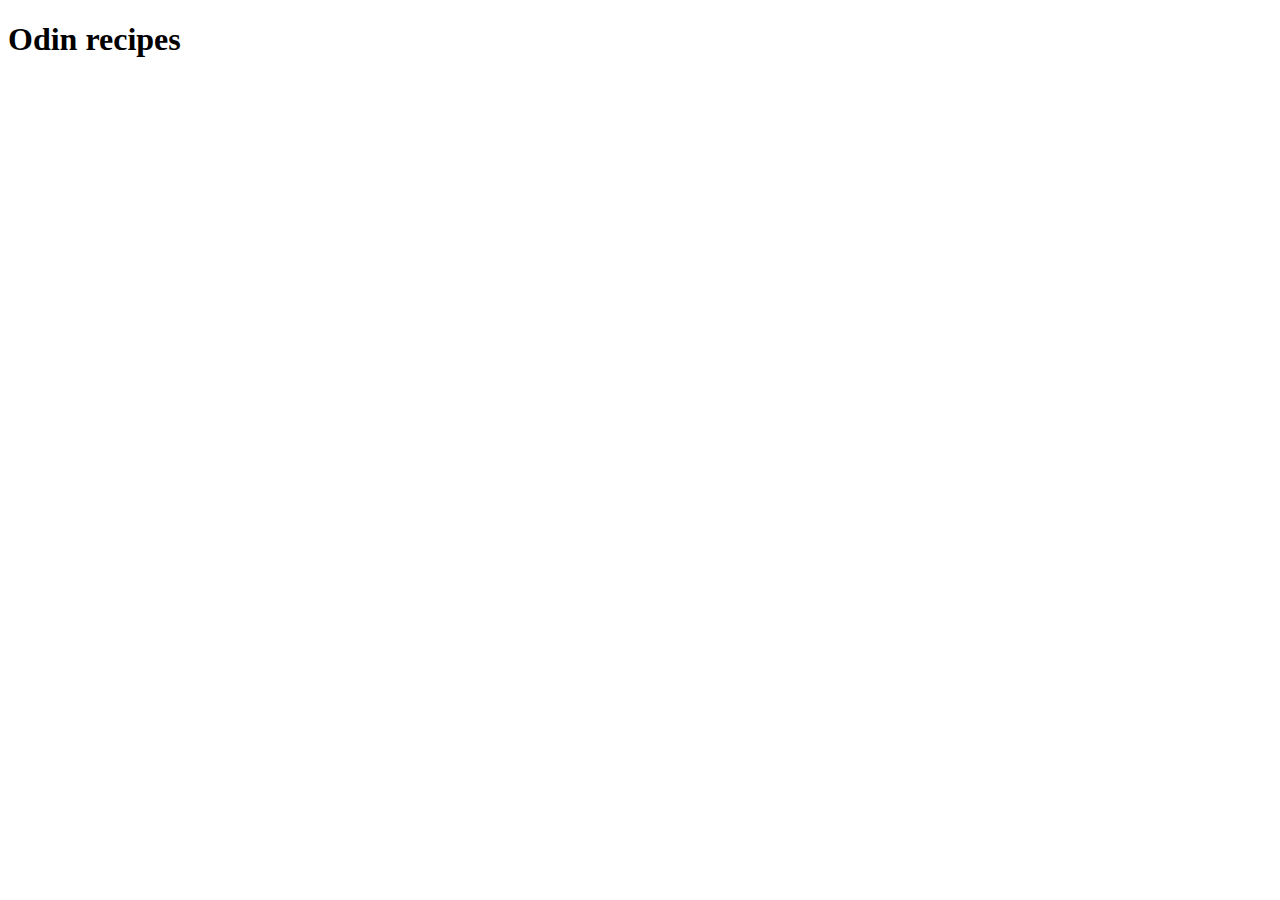
==== index.html @ 6e7e71f2 "Create basic site structure" ====
<!DOCTYPE html>
<html lang="en">

<head>
    <meta charset="UTF-8">
    <meta http-equiv="X-UA-Compatible" content="IE=edge">
    <meta name="viewport" content="width=device-width, initial-scale=1.0">
    <title>Odin Recipes</title>
</head>

<body>
    <h1>Odin recipes</h1>

</body>

</html>
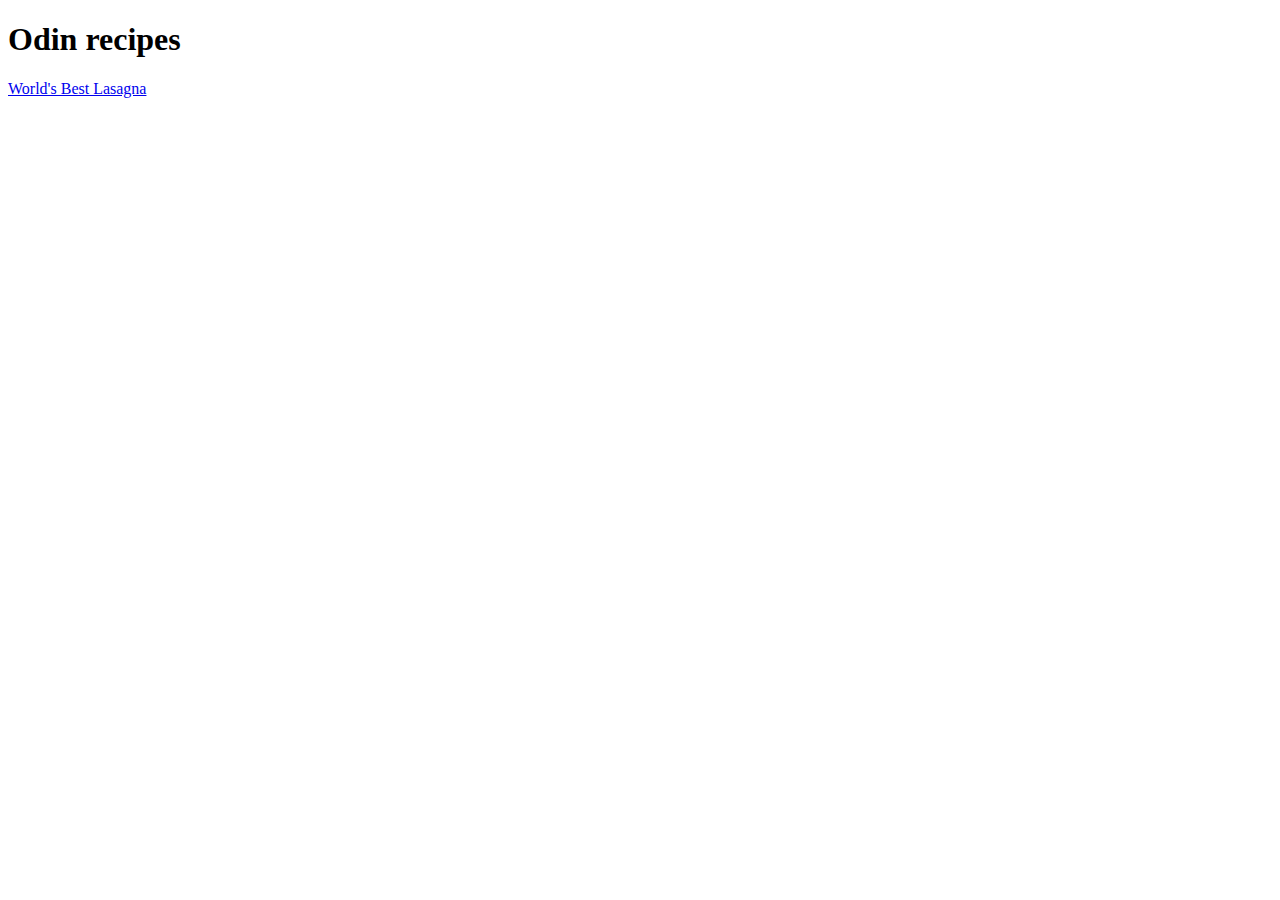
==== commit 1c5da00e: "Add lasagna link to index" ====
--- a/index.html
+++ b/index.html
@@ -10,7 +10,7 @@
 
 <body>
     <h1>Odin recipes</h1>
-
+    <a href="recipes/lasagna.html">World's Best Lasagna</a>
 </body>
 
 </html>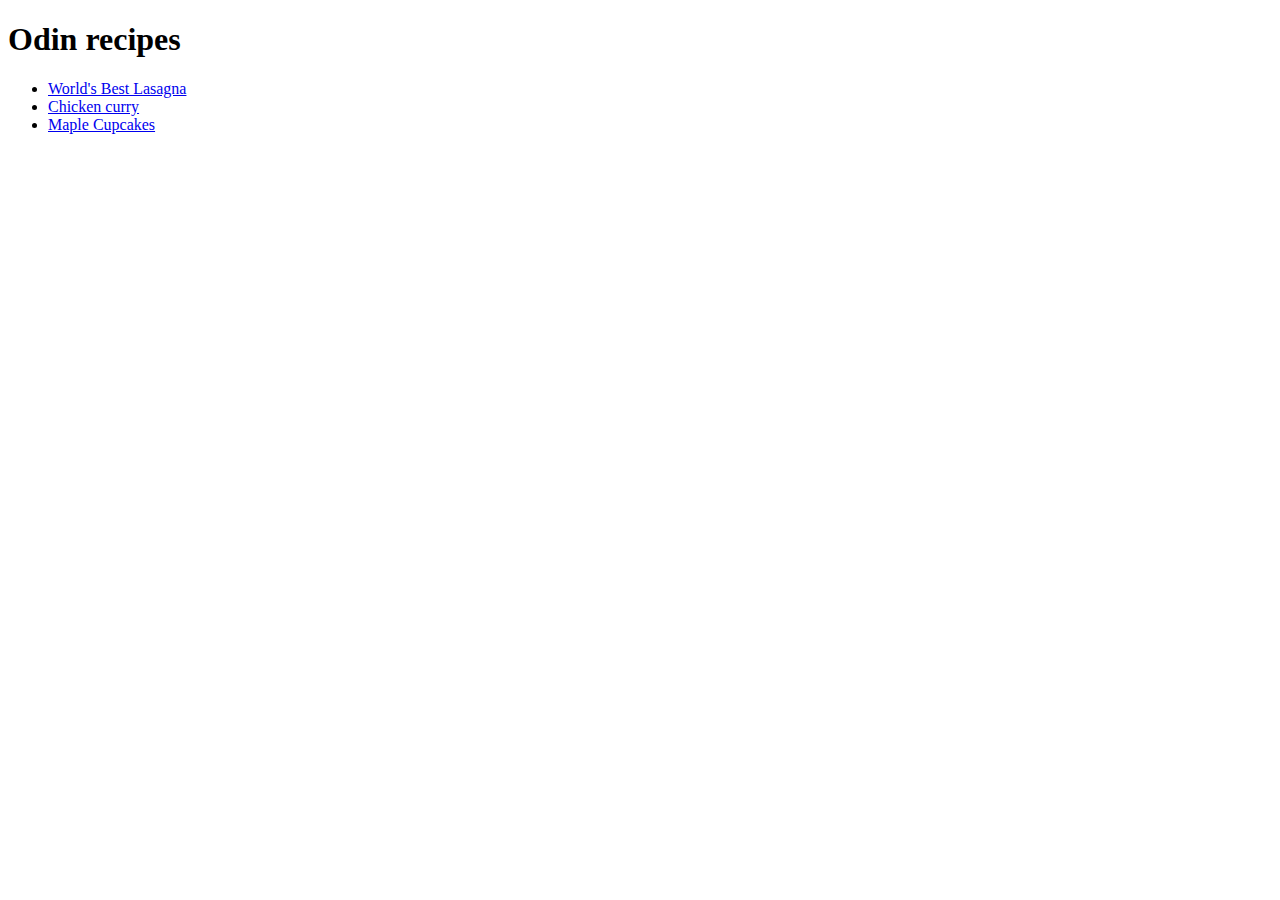
==== commit 48095d73: "Add new recipe links to index" ====
--- a/index.html
+++ b/index.html
@@ -10,7 +10,11 @@
 
 <body>
     <h1>Odin recipes</h1>
-    <a href="recipes/lasagna.html">World's Best Lasagna</a>
+    <ul>
+        <li><a href="recipes/lasagna.html">World's Best Lasagna</a></li>
+        <li><a href="recipes/chicken-lasagna.html">Chicken curry</a></li>
+        <li><a href="recipes/maple-cupcakes.html">Maple Cupcakes</a></li>
+    </ul>
 </body>
 
 </html>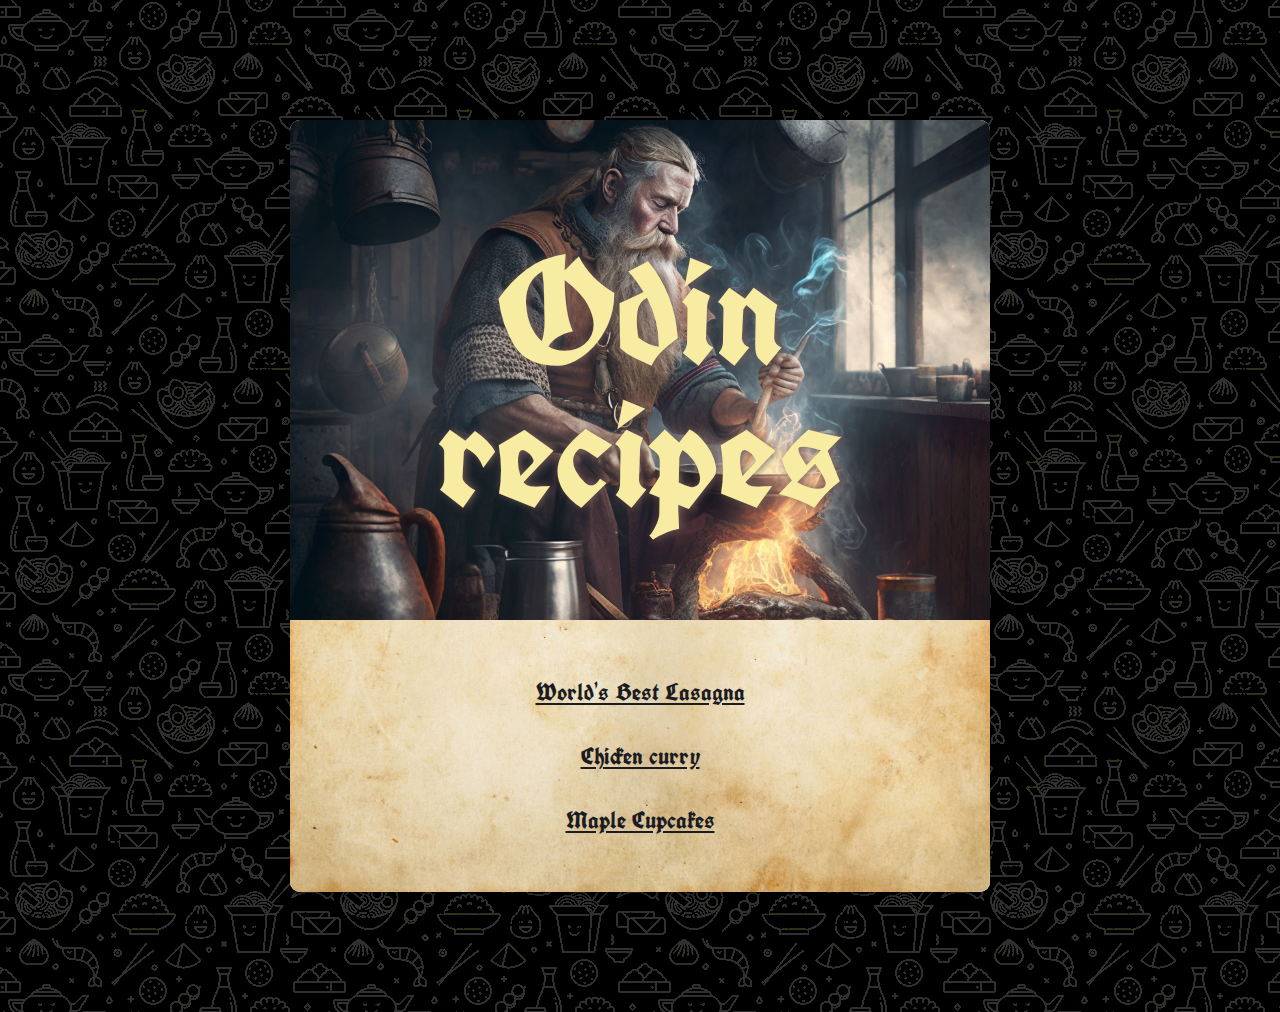
==== commit 1293ecd5: "Style index" ====
--- a/index.html
+++ b/index.html
@@ -5,16 +5,27 @@
     <meta charset="UTF-8">
     <meta http-equiv="X-UA-Compatible" content="IE=edge">
     <meta name="viewport" content="width=device-width, initial-scale=1.0">
+    <link rel="stylesheet" href="style.css">
     <title>Odin Recipes</title>
+
 </head>
 
 <body>
-    <h1>Odin recipes</h1>
-    <ul>
-        <li><a href="recipes/lasagna.html">World's Best Lasagna</a></li>
-        <li><a href="recipes/chicken-lasagna.html">Chicken curry</a></li>
-        <li><a href="recipes/maple-cupcakes.html">Maple Cupcakes</a></li>
-    </ul>
+    <div class="container">
+
+        <div class="profile-pic">
+            <h1>Odin recipes</h1>
+
+        </div>
+        <div class="content">
+
+            <ul>
+                <li><a href="recipes/lasagna.html">World's Best Lasagna</a></li>
+                <li><a href="recipes/chicken-curry.html">Chicken curry</a></li>
+                <li><a href="recipes/maple-cupcakes.html">Maple Cupcakes</a></li>
+            </ul>
+        </div>
+    </div>
 </body>
 
 </html>--- a/style.css
+++ b/style.css
@@ -0,0 +1,108 @@
+@import url('https://fonts.googleapis.com/css2?family=UnifrakturCook:wght@700&display=swap');
+
+* {
+    -webkit-font-smoothing: antialiased;
+    -moz-osx-font-smoothing: grayscale;
+}
+
+html {
+    background-image: url(img/bg.gif);
+}
+
+
+body {
+    margin: 0;
+    padding: 0;
+    height: auto;
+    width: 100%;
+    background-repeat: repeat;
+}
+
+div {
+    display: block;
+}
+
+.container {
+    width: 700px;
+    height: Auto;
+    margin: 120px auto;
+    background-color: white;
+    border-radius: 10px;
+    position: relative;
+    box-shadow: 0 4px 5px rgba(0, 0, 0, 0.3);
+}
+
+.profile-pic {
+    height: 500px;
+    width: 100%;
+    position: relative;
+    -webkit-border-top-left-radius: 10px;
+    -webkit-border-top-right-radius: 10px;
+    -moz-border-radius-topleft: 10px;
+    -moz-border-radius-topright: 10px;
+    border-top-left-radius: 10px;
+    border-top-right-radius: 10px;
+    overflow: hidden;
+    background-image: url(img/odin-pic.png);
+    background-size: cover;
+    background-position: center;
+
+}
+
+.content {
+    padding: 40px;
+    background-image: url(img/bg-parchemin.jpg);
+    background-size: cover;
+    background-position: bottom center;
+    background-color: #755a58;
+    -webkit-border-bottom-right-radius: 10px;
+    -webkit-border-bottom-left-radius: 10px;
+    -moz-border-radius-bottomright: 10px;
+    -moz-border-radius-bottomleft: 10px;
+    border-bottom-right-radius: 10px;
+    border-bottom-left-radius: 10px;
+
+}
+
+.profile-pic img {
+    width: 100%;
+    height: auto;
+}
+
+h1 {
+    font-family: 'UnifrakturCook', cursive;
+    text-align: center;
+    font-size: 152px;
+    line-height: 142px;
+    margin: 120px 0 40px 0;
+    color: #f7eca1;
+    text-shadow: 2px 0px 8px #755a58;
+}
+
+ul {
+    list-style: none;
+    width: 100%;
+    margin: 0;
+    padding: 0;
+
+}
+
+li {
+    font-family: 'UnifrakturCook', cursive;
+    width: 100%;
+
+}
+
+li a {
+    font-family: 'UnifrakturCook', cursive;
+    color: #1b1b22;
+    font-size: 24px;
+    padding: 16px 0;
+    display: block;
+    text-align: center;
+}
+
+li:hover a {
+    text-shadow: 2px 0px 20px #7f2310;
+    color: #f7eca1;
+}